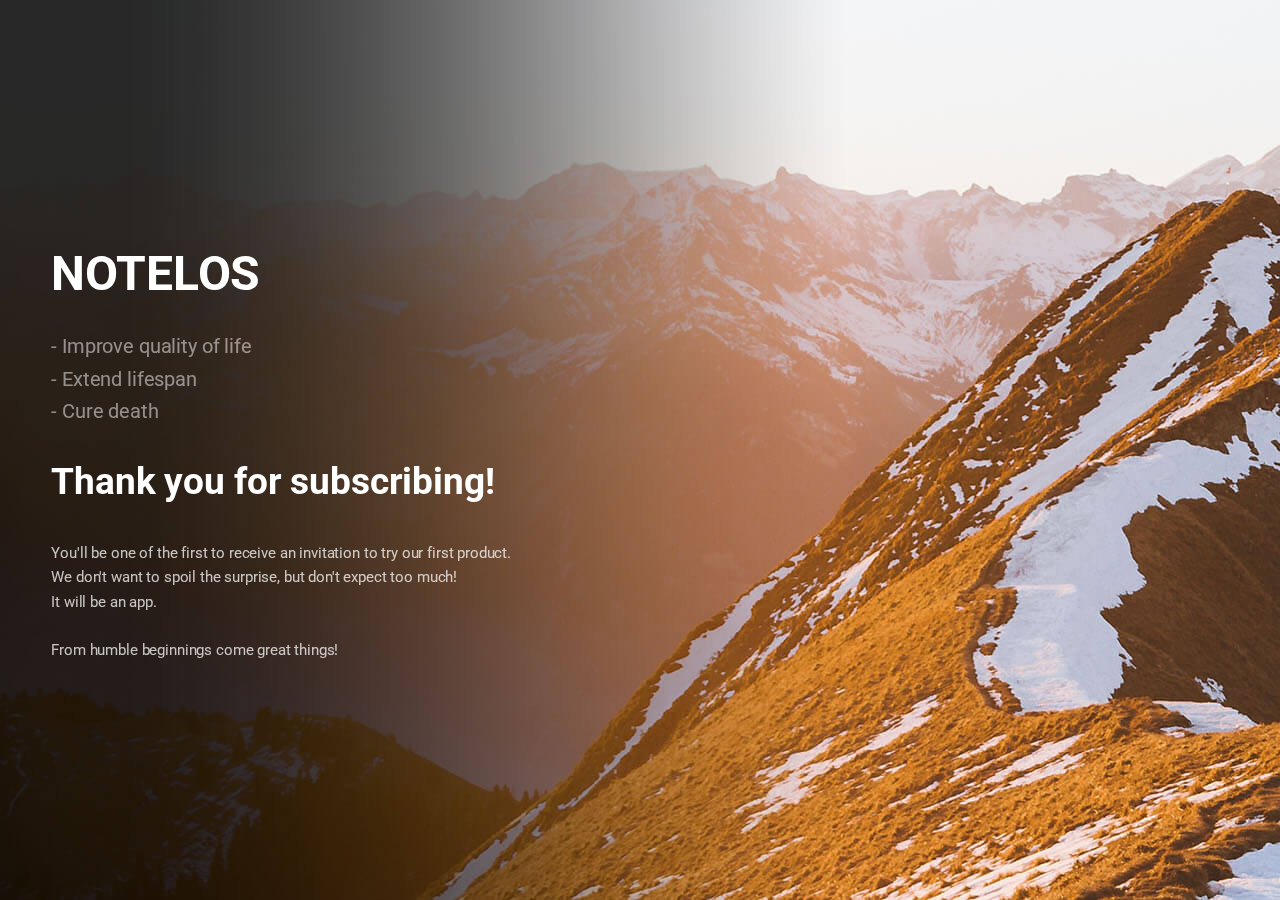
==== thankyou.html @ 8b754adb "First" ====
<!DOCTYPE HTML>
<html>
	<head>
		<title>Notelos</title>
		<meta charset="utf-8" />
		<meta name="viewport" content="width=device-width, initial-scale=1, user-scalable=no" />
		<!--[if lte IE 8]><script src="assets/js/ie/html5shiv.js"></script><![endif]-->
		<link rel="stylesheet" href="assets/css/main.css" />
		<!--[if lte IE 8]><link rel="stylesheet" href="assets/css/ie8.css" /><![endif]-->
		<!--[if lte IE 9]><link rel="stylesheet" href="assets/css/ie9.css" /><![endif]-->
	</head>
	
	<body>
		<!-- Header -->
			<header id="header" >
				<h1>NOTELOS</h1>
				<p> 
				- Improve quality of life<br>
				- Extend lifespan<br>
				- Cure death
				</p>
			</header>	
			
		<!-- Signup Form 
			<form id="signup-form" action="https://formspree.io/info@notelos.org" method="POST">
				<input type="text" name="name" id="email" placeholder="Email Address" />
				<input type="submit" value="Send" />
			</form>-->
			
			<h1>Thank you for subscribing!</h1>	
			<p>You'll be one of the first to receive an invitation to try our first product.<br>
			We don't want to spoil the surprise, but don't expect too much! <br>It will be an app. <br> <br>
			From humble beginnings come great things!
			</p>
			
		<!-- Scripts -->
			<!--[if lte IE 8]><script src="assets/js/ie/respond.min.js"></script><![endif]-->
			<script src="assets/js/thanks.js"></script>

	</body>
</html>
---- assets/css/main.css ----
@import url(font-awesome.min.css);
@import url("https://fonts.googleapis.com/css?family=Roboto:400,700");

/* Reset */

	html, body, div, span, applet, object, iframe, h1, h2, h3, h4, h5, h6, p, blockquote, pre, a, abbr, acronym, address, big, cite, code, del, dfn, em, img, ins, kbd, q, s, samp, small, strike, strong, sub, sup, tt, var, b, u, i, center, dl, dt, dd, ol, ul, li, fieldset, form, label, legend, table, caption, tbody, tfoot, thead, tr, th, td, article, aside, canvas, details, embed, figure, figcaption, footer, header, hgroup, menu, nav, output, ruby, section, summary, time, mark, audio, video {
		margin: 0;
		padding: 0;
		border: 0;
		font-size: 100%;
		font: inherit;
		vertical-align: baseline;
	}

	article, aside, details, figcaption, figure, footer, header, hgroup, menu, nav, section {
		display: block;
	}

	body {
		line-height: 1;
	}

	ol, ul {
		list-style: none;
	}

	blockquote, q {
		quotes: none;
	}

	blockquote:before, blockquote:after, q:before, q:after {
		content: '';
		content: none;
	}

	table {
		border-collapse: collapse;
		border-spacing: 0;
	}

	body {
		-webkit-text-size-adjust: none;
	}

/* Box Model */

	*, *:before, *:after {
		-moz-box-sizing: border-box;
		-webkit-box-sizing: border-box;
		box-sizing: border-box;
	}

/* Basic */

	@-ms-viewport {
		width: device-width;
	}

	body {
		-ms-overflow-style: scrollbar;
	}

	@media screen and (max-width: 480px) {

		html, body {
			min-width: 320px;
		}

	}

	html, body {
		height: 100%;
		overflow-x: hidden;
		width: 100%;
	}

		@media screen and (max-height: 640px) {

			html, body {
				height: auto;
				min-height: 100%;
			}

		}

	body {
		display: -moz-flex;
		display: -webkit-flex;
		display: -ms-flex;
		display: flex;
		-moz-flex-direction: column;
		-webkit-flex-direction: column;
		-ms-flex-direction: column;
		flex-direction: column;
		-moz-justify-content: center;
		-webkit-justify-content: center;
		-ms-justify-content: center;
		justify-content: center;
		background-color: #000;
		padding: 6em 4em 4em 4em;
	}

		body > * {
			position: relative;
			z-index: 2;
		}

		body.is-loading *, body.is-loading *:before, body.is-loading *:after {
			-moz-animation: none !important;
			-webkit-animation: none !important;
			-ms-animation: none !important;
			animation: none !important;
			-moz-transition: none !important;
			-webkit-transition: none !important;
			-ms-transition: none !important;
			transition: none !important;
		}

		@media screen and (max-width: 1680px) {

			body {
				padding: 6em 3.5em 3.5em 3.5em;
			}

		}

		@media screen and (max-width: 736px) {

			body {
				padding: 5em 2em 2em 2em;
			}

		}

		@media screen and (max-width: 360px) {

			body {
				padding: 5em 1.25em 1.25em 1.25em;
			}

		}

/* BG */

	#bg {
		-moz-transition: opacity 2s ease-in-out;
		-webkit-transition: opacity 2s ease-in-out;
		-ms-transition: opacity 2s ease-in-out;
		transition: opacity 2s ease-in-out;
		height: 100%;
		left: 0;
		opacity: 1;
		position: fixed;
		top: 0;
		width: 100%;
		z-index: 1;
	}

		#bg div {
			-moz-transition: opacity 3s ease, visibility 3s;
			-webkit-transition: opacity 3s ease, visibility 3s;
			-ms-transition: opacity 3s ease, visibility 3s;
			transition: opacity 3s ease, visibility 3s;
			background-size: cover;
			height: 100%;
			left: 0;
			opacity: 0;
			position: absolute;
			top: 0;
			visibility: hidden;
			width: 100%;
		}

			#bg div.visible {
				-moz-animation: bg 45s linear infinite;
				-webkit-animation: bg 45s linear infinite;
				-ms-animation: bg 45s linear infinite;
				animation: bg 45s linear infinite;
				opacity: 1;
				visibility: visible;
				z-index: 1;
			}

				#bg div.visible.top {
					z-index: 2;
				}

				@media screen and (max-width: 1280px) {

					#bg div.visible {
						-moz-animation: bg 29.25s linear infinite;
						-webkit-animation: bg 29.25s linear infinite;
						-ms-animation: bg 29.25s linear infinite;
						animation: bg 29.25s linear infinite;
					}

				}

				@media screen and (max-width: 736px) {

					#bg div.visible {
						-moz-animation: bg 18s linear infinite;
						-webkit-animation: bg 18s linear infinite;
						-ms-animation: bg 18s linear infinite;
						animation: bg 18s linear infinite;
					}

				}

			#bg div:only-child {
				-moz-animation-direction: alternate !important;
				-webkit-animation-direction: alternate !important;
				-ms-animation-direction: alternate !important;
				animation-direction: alternate !important;
			}

		body.is-loading #bg {
			opacity: 0;
		}

	@-moz-keyframes bg {
		0% {
			-moz-transform: translateX(0);
			-webkit-transform: translateX(0);
			-ms-transform: translateX(0);
			transform: translateX(0);
		}

		100% {
			-moz-transform: translateX(-25%);
			-webkit-transform: translateX(-25%);
			-ms-transform: translateX(-25%);
			transform: translateX(-25%);
		}
	}

	@-webkit-keyframes bg {
		0% {
			-moz-transform: translateX(0);
			-webkit-transform: translateX(0);
			-ms-transform: translateX(0);
			transform: translateX(0);
		}

		100% {
			-moz-transform: translateX(-25%);
			-webkit-transform: translateX(-25%);
			-ms-transform: translateX(-25%);
			transform: translateX(-25%);
		}
	}

	@-ms-keyframes bg {
		0% {
			-moz-transform: translateX(0);
			-webkit-transform: translateX(0);
			-ms-transform: translateX(0);
			transform: translateX(0);
		}

		100% {
			-moz-transform: translateX(-25%);
			-webkit-transform: translateX(-25%);
			-ms-transform: translateX(-25%);
			transform: translateX(-25%);
		}
	}

	@keyframes bg {
		0% {
			-moz-transform: translateX(0);
			-webkit-transform: translateX(0);
			-ms-transform: translateX(0);
			transform: translateX(0);
		}

		/*100% {
			-moz-transform: translateX(-25%);
			-webkit-transform: translateX(-25%);
			-ms-transform: translateX(-25%);
			transform: translateX(-25%);
		}*/
	}

/* Type */

	body, input, select, textarea {
		color: rgba(255, 255, 255, 0.75);
		font-family: "Roboto", sans-serif;
		font-size: 16pt;
		font-weight: 400;
		letter-spacing: -0.01em;
		line-height: 1.65em;
	}

		@media screen and (max-width: 1680px) {

			body, input, select, textarea {
				font-size: 12pt;
			}

		}

		@media screen and (max-width: 1280px) {

			body, input, select, textarea {
				font-size: 11pt;
			}

		}

		@media screen and (max-width: 980px) {

			body, input, select, textarea {
				font-size: 12pt;
			}

		}

		@media screen and (max-width: 736px) {

			body, input, select, textarea {
				font-size: 12pt;
			}

		}

		@media screen and (max-width: 480px) {

			body, input, select, textarea {
				font-size: 12pt;
			}

		}

	a {
		-moz-transition: border-bottom-color 0.2s ease, color 0.2s ease;
		-webkit-transition: border-bottom-color 0.2s ease, color 0.2s ease;
		-ms-transition: border-bottom-color 0.2s ease, color 0.2s ease;
		transition: border-bottom-color 0.2s ease, color 0.2s ease;
		border-bottom: dotted 1px rgba(255, 255, 255, 0.25);
		color: #1cb495;
		text-decoration: none;
	}

		a:hover {
			border-bottom-color: transparent;
			color: #1cb495 !important;
			text-decoration: none;
		}

	strong, b {
		color: #fff;
		font-weight: 700;
	}

	em, i {
		font-style: italic;
	}

	p {
		margin: 0 0 2em 0;
	}

	h1, h2, h3, h4, h5, h6 {
		color: #fff;
		font-weight: 700;
		line-height: 1em;
		margin: 0 0 1em 0;
	}

		h1 a, h2 a, h3 a, h4 a, h5 a, h6 a {
			color: inherit;
			text-decoration: none;
		}

	h1 {
		font-size: 2.5em;
		line-height: 1.25em;
	}

	h2 {
		font-size: 1.75em;
		line-height: 1.5em;
	}

	h3 {
		font-size: 1.35em;
		line-height: 1.5em;
	}

	h4 {
		font-size: 1.1em;
		line-height: 1.5em;
	}

	h5 {
		font-size: 0.9em;
		line-height: 1.5em;
	}

	h6 {
		font-size: 0.7em;
		line-height: 1.5em;
	}

	sub {
		font-size: 0.8em;
		position: relative;
		top: 0.5em;
	}

	sup {
		font-size: 0.8em;
		position: relative;
		top: -0.5em;
	}

	blockquote {
		border-left: solid 8px rgba(255, 255, 255, 0.35);
		font-style: italic;
		margin: 0 0 2em 0;
		padding: 0.5em 0 0.5em 2em;
	}

	code {
		background: rgba(255, 255, 255, 0.125);
		border-radius: 6px;
		border: solid 2px rgba(255, 255, 255, 0.35);
		font-family: "Courier New", monospace;
		font-size: 0.9em;
		margin: 0 0.25em;
		padding: 0.25em 0.65em;
	}

	pre {
		-webkit-overflow-scrolling: touch;
		font-family: "Courier New", monospace;
		font-size: 0.9em;
		margin: 0 0 2em 0;
	}

		pre code {
			display: block;
			line-height: 1.75em;
			padding: 1em 1.5em;
			overflow-x: auto;
		}

	hr {
		border: 0;
		border-bottom: solid 2px rgba(255, 255, 255, 0.35);
		margin: 2em 0;
	}

		hr.major {
			margin: 3em 0;
		}

/* Section/Article */

	section.special, article.special {
		text-align: center;
	}

	header p {
		color: rgba(255, 255, 255, 0.5);
		position: relative;
		margin: 0 0 1.5em 0;
	}

	header h2 + p {
		font-size: 1.25em;
		margin-top: -1em;
		line-height: 1.5em;
	}

	header h3 + p {
		font-size: 1.1em;
		margin-top: -0.8em;
		line-height: 1.5em;
	}

	header h4 + p,
	header h5 + p,
	header h6 + p {
		font-size: 0.9em;
		margin-top: -0.6em;
		line-height: 1.5em;
	}

	@media screen and (max-width: 980px) {

		header br {
			display: none;
		}

	}

	@media screen and (max-width: 736px) {

		header br {
			display: inline;
		}

	}

	@media screen and (max-width: 480px) {

		header br {
			display: none;
		}

	}

/* Icon */

	.icon {
		text-decoration: none;
		border-bottom: none;
		position: relative;
	}

		.icon:before {
			-moz-osx-font-smoothing: grayscale;
			-webkit-font-smoothing: antialiased;
			font-family: FontAwesome;
			font-style: normal;
			font-weight: normal;
			text-transform: none !important;
		}

		.icon > .label {
			display: none;
		}

/* List */

	ol {
		list-style: decimal;
		margin: 0 0 2em 0;
		padding-left: 1.25em;
	}

		ol li {
			padding-left: 0.25em;
		}

	ul {
		list-style: disc;
		margin: 0 0 2em 0;
		padding-left: 1em;
	}

		ul li {
			padding-left: 0.5em;
		}

		ul.icons {
			cursor: default;
			list-style: none;
			padding-left: 0;
		}

			ul.icons li {
				display: inline-block;
				padding: 0 1em 0 0;
			}

				ul.icons li:last-child {
					padding-right: 0;
				}

				ul.icons li .icon:before {
					font-size: 1.25em;
				}

				ul.icons li a {
					color: inherit;
				}

/* Form */

	form {
		margin: 0 0 2em 0;
	}

		form .message {
			text-decoration: none;
			-moz-transition: opacity 0.2s ease-in-out, -moz-transform 0.2s ease-in-out;
			-webkit-transition: opacity 0.2s ease-in-out, -webkit-transform 0.2s ease-in-out;
			-ms-transition: opacity 0.2s ease-in-out, -ms-transform 0.2s ease-in-out;
			transition: opacity 0.2s ease-in-out, transform 0.2s ease-in-out;
			-moz-transform: scale(1.05);
			-webkit-transform: scale(1.05);
			-ms-transform: scale(1.05);
			transform: scale(1.05);
			height: 2.75em;
			line-height: 2.75em;
			opacity: 0;
		}

			form .message:before {
				-moz-osx-font-smoothing: grayscale;
				-webkit-font-smoothing: antialiased;
				font-family: FontAwesome;
				font-style: normal;
				font-weight: normal;
				text-transform: none !important;
			}

			form .message:before {
				margin-right: 0.5em;
			}

			form .message.visible {
				-moz-transform: scale(1);
				-webkit-transform: scale(1);
				-ms-transform: scale(1);
				transform: scale(1);
				opacity: 1;
			}

			form .message.success {
				color: #1cb495;
			}

				form .message.success:before {
					content: '\f00c';
				}

			form .message.failure {
				color: #ff2361;
			}

				form .message.failure:before {
					content: '\f119';
				}

	label {
		color: #fff;
		display: block;
		font-size: 0.9em;
		font-weight: 700;
		margin: 0 0 1em 0;
	}

	@-moz-keyframes focus {
		0% {
			-moz-transform: scale(1);
			-webkit-transform: scale(1);
			-ms-transform: scale(1);
			transform: scale(1);
		}

		50% {
			-moz-transform: scale(1.025);
			-webkit-transform: scale(1.025);
			-ms-transform: scale(1.025);
			transform: scale(1.025);
		}

		100% {
			-moz-transform: scale(1);
			-webkit-transform: scale(1);
			-ms-transform: scale(1);
			transform: scale(1);
		}
	}

	@-webkit-keyframes focus {
		0% {
			-moz-transform: scale(1);
			-webkit-transform: scale(1);
			-ms-transform: scale(1);
			transform: scale(1);
		}

		50% {
			-moz-transform: scale(1.025);
			-webkit-transform: scale(1.025);
			-ms-transform: scale(1.025);
			transform: scale(1.025);
		}

		100% {
			-moz-transform: scale(1);
			-webkit-transform: scale(1);
			-ms-transform: scale(1);
			transform: scale(1);
		}
	}

	@-ms-keyframes focus {
		0% {
			-moz-transform: scale(1);
			-webkit-transform: scale(1);
			-ms-transform: scale(1);
			transform: scale(1);
		}

		50% {
			-moz-transform: scale(1.025);
			-webkit-transform: scale(1.025);
			-ms-transform: scale(1.025);
			transform: scale(1.025);
		}

		100% {
			-moz-transform: scale(1);
			-webkit-transform: scale(1);
			-ms-transform: scale(1);
			transform: scale(1);
		}
	}

	@keyframes focus {
		0% {
			-moz-transform: scale(1);
			-webkit-transform: scale(1);
			-ms-transform: scale(1);
			transform: scale(1);
		}

		50% {
			-moz-transform: scale(1.025);
			-webkit-transform: scale(1.025);
			-ms-transform: scale(1.025);
			transform: scale(1.025);
		}

		100% {
			-moz-transform: scale(1);
			-webkit-transform: scale(1);
			-ms-transform: scale(1);
			transform: scale(1);
		}
	}

	input[type="text"],
	input[type="password"],
	input[type="email"],
	select,
	textarea {
		-moz-appearance: none;
		-webkit-appearance: none;
		-ms-appearance: none;
		appearance: none;
		-moz-transform: scale(1);
		-webkit-transform: scale(1);
		-ms-transform: scale(1);
		transform: scale(1);
		-moz-transition: border-color 0.2s ease, background-color 0.2s ease;
		-webkit-transition: border-color 0.2s ease, background-color 0.2s ease;
		-ms-transition: border-color 0.2s ease, background-color 0.2s ease;
		transition: border-color 0.2s ease, background-color 0.2s ease;
		background-color: transparent;
		border-radius: 6px;
		border: none;
		border: solid 2px rgba(255, 255, 255, 0.35);
		color: inherit;
		display: block;
		outline: 0;
		padding: 0 1em;
		text-decoration: none;
		width: 100%;
	}

		input[type="text"]:invalid,
		input[type="password"]:invalid,
		input[type="email"]:invalid,
		select:invalid,
		textarea:invalid {
			box-shadow: none;
		}

		input[type="text"]:focus,
		input[type="password"]:focus,
		input[type="email"]:focus,
		select:focus,
		textarea:focus {
			-moz-animation: focus 0.1s;
			-webkit-animation: focus 0.1s;
			-ms-animation: focus 0.1s;
			animation: focus 0.1s;
			background-color: rgba(255, 255, 255, 0.125);
			border-color: #1cb495;
		}

	.select-wrapper {
		text-decoration: none;
		display: block;
		position: relative;
	}

		.select-wrapper:before {
			-moz-osx-font-smoothing: grayscale;
			-webkit-font-smoothing: antialiased;
			font-family: FontAwesome;
			font-style: normal;
			font-weight: normal;
			text-transform: none !important;
		}

		.select-wrapper:before {
			color: rgba(255, 255, 255, 0.35);
			content: '\f078';
			display: block;
			height: 2.75em;
			line-height: 2.75em;
			pointer-events: none;
			position: absolute;
			right: 0;
			text-align: center;
			top: 0;
			width: 2.75em;
		}

		.select-wrapper select::-ms-expand {
			display: none;
		}

	input[type="text"],
	input[type="password"],
	input[type="email"],
	select {
		height: 2.75em;
	}

	textarea {
		padding: 0.75em 1em;
	}

	input[type="checkbox"],
	input[type="radio"] {
		-moz-appearance: none;
		-webkit-appearance: none;
		-ms-appearance: none;
		appearance: none;
		display: block;
		float: left;
		margin-right: -2em;
		opacity: 0;
		width: 1em;
		z-index: -1;
	}

		input[type="checkbox"] + label,
		input[type="radio"] + label {
			text-decoration: none;
			color: rgba(255, 255, 255, 0.75);
			cursor: pointer;
			display: inline-block;
			font-size: 1em;
			font-weight: 400;
			padding-left: 2.4em;
			padding-right: 0.75em;
			position: relative;
		}

			input[type="checkbox"] + label:before,
			input[type="radio"] + label:before {
				-moz-osx-font-smoothing: grayscale;
				-webkit-font-smoothing: antialiased;
				font-family: FontAwesome;
				font-style: normal;
				font-weight: normal;
				text-transform: none !important;
			}

			input[type="checkbox"] + label:before,
			input[type="radio"] + label:before {
				background: rgba(255, 255, 255, 0.125);
				border-radius: 6px;
				border: solid 2px rgba(255, 255, 255, 0.35);
				content: '';
				display: inline-block;
				height: 1.65em;
				left: 0;
				line-height: 1.58125em;
				position: absolute;
				text-align: center;
				top: 0;
				width: 1.65em;
			}

		input[type="checkbox"]:checked + label:before,
		input[type="radio"]:checked + label:before {
			background: #1cb495;
			border-color: #1cb495;
			color: #ffffff;
			content: '\f00c';
		}

		input[type="checkbox"]:focus + label:before,
		input[type="radio"]:focus + label:before {
			border-color: #1cb495;
			box-shadow: 0 0 0 2px #1cb495;
		}

	input[type="checkbox"] + label:before {
		border-radius: 6px;
	}

	input[type="radio"] + label:before {
		border-radius: 100%;
	}

	::-webkit-input-placeholder {
		color: rgba(255, 255, 255, 0.5) !important;
		opacity: 1.0;
	}

	:-moz-placeholder {
		color: rgba(255, 255, 255, 0.5) !important;
		opacity: 1.0;
	}

	::-moz-placeholder {
		color: rgba(255, 255, 255, 0.5) !important;
		opacity: 1.0;
	}

	:-ms-input-placeholder {
		color: rgba(255, 255, 255, 0.5) !important;
		opacity: 1.0;
	}

	.formerize-placeholder {
		color: rgba(255, 255, 255, 0.5) !important;
		opacity: 1.0;
	}

/* Button */

	input[type="submit"],
	input[type="reset"],
	input[type="button"],
	button,
	.button {
		-moz-appearance: none;
		-webkit-appearance: none;
		-ms-appearance: none;
		appearance: none;
		-moz-transition: background-color 0.2s ease-in-out, color 0.2s ease-in-out, opacity 0.2s ease-in-out;
		-webkit-transition: background-color 0.2s ease-in-out, color 0.2s ease-in-out, opacity 0.2s ease-in-out;
		-ms-transition: background-color 0.2s ease-in-out, color 0.2s ease-in-out, opacity 0.2s ease-in-out;
		transition: background-color 0.2s ease-in-out, color 0.2s ease-in-out, opacity 0.2s ease-in-out;
		background-color: #1cb495;
		border-radius: 6px;
		border: 0;
		color: #ffffff !important;
		cursor: pointer;
		display: inline-block;
		font-weight: 700;
		height: 2.75em;
		line-height: 2.75em;
		padding: 0 1.125em;
		text-align: center;
		text-decoration: none;
		white-space: nowrap;
	}

		input[type="submit"]:hover,
		input[type="reset"]:hover,
		input[type="button"]:hover,
		button:hover,
		.button:hover {
			background-color: #1fcaa7;
		}

		input[type="submit"]:active,
		input[type="reset"]:active,
		input[type="button"]:active,
		button:active,
		.button:active {
			background-color: #199e83;
		}

		input[type="submit"].disabled, input[type="submit"]:disabled,
		input[type="reset"].disabled,
		input[type="reset"]:disabled,
		input[type="button"].disabled,
		input[type="button"]:disabled,
		button.disabled,
		button:disabled,
		.button.disabled,
		.button:disabled {
			opacity: 0.5;
		}

		@media screen and (max-width: 480px) {

			input[type="submit"],
			input[type="reset"],
			input[type="button"],
			button,
			.button {
				padding: 0;
			}

		}

/* Header */

	#header h1 {
		font-size: 3.25em;
		margin: 0 0 0.55em 0;
	}

	#header p {
		font-size: 1.35em;
		line-height: 1.65em;
	}

	#header a {
		color: inherit;
	}

	@media screen and (max-width: 736px) {

		#header h1 {
			font-size: 2em;
		}

		#header p {
			font-size: 1em;
		}

	}

	@media screen and (max-width: 480px) {

		#header {
			margin: 0 0 1em 0;
		}

	}

/* Signup Form */

	#signup-form {
		display: -moz-flex;
		display: -webkit-flex;
		display: -ms-flex;
		display: flex;
		position: relative;
	}

		#signup-form input[type="text"],
		#signup-form input[type="password"],
		#signup-form input[type="email"] {
			width: 18em;
		}

		#signup-form > * {
			margin: 0 0 0 1em;
		}

		#signup-form > :first-child {
			margin: 0 0 0 0;
		}

		@media screen and (max-width: 480px) {

			#signup-form {
				-moz-flex-direction: column;
				-webkit-flex-direction: column;
				-ms-flex-direction: column;
				flex-direction: column;
			}

				#signup-form input[type="type"],
				#signup-form input[type="password"],
				#signup-form input[type="email"] {
					width: 100%;
				}

				#signup-form > * {
					margin: 1.25em 0 0 0;
				}

				#signup-form .message {
					bottom: -1.5em;
					font-size: 0.9em;
					height: 1em;
					left: 0;
					line-height: inherit;
					margin-top: 0;
					position: absolute;
				}

		}

/* Footer */

	#footer {
		-moz-transition: opacity 0.5s ease-in-out;
		-webkit-transition: opacity 0.5s ease-in-out;
		-ms-transition: opacity 0.5s ease-in-out;
		transition: opacity 0.5s ease-in-out;
		bottom: 4em;
		color: rgba(255, 255, 255, 0.5);
		left: 4em;
		opacity: 0.5;
		position: absolute;
	}

		#footer .icons {
			margin: 0 0 0.5em 0;
		}

		#footer .copyright {
			font-size: 0.8em;
			list-style: none;
			padding: 0;
		}

			#footer .copyright li {
				border-left: solid 1px rgba(255, 255, 255, 0.25);
				display: inline-block;
				line-height: 1em;
				margin: 0 0 0 0.75em;
				padding: 0 0 0 0.75em;
			}

				#footer .copyright li:first-child {
					border-left: 0;
					margin-left: 0;
					padding-left: 0;
				}

			#footer .copyright a {
				color: inherit;
			}

		#footer:hover {
			opacity: 1;
		}

		#footer > :last-child {
			margin-bottom: 0;
		}

		@media screen and (max-width: 1680px) {

			#footer {
				bottom: 3.5em;
				left: 3.5em;
			}

		}

		@media screen and (max-width: 736px) {

			#footer {
				bottom: 2em;
				left: 2em;
			}

		}

		@media screen and (max-width: 360px) {

			#footer {
				bottom: 1.25em;
				left: 1.25em;
			}

		}

		@media screen and (max-height: 640px) {

			#footer {
				bottom: auto;
				left: auto;
				margin: 1em 0 0 0;
				position: relative;
			}

		}
---- assets/css/ie8.css ----
/*
	Eventually by Pixelarity
	pixelarity.com | hello@pixelarity.com
	License: pixelarity.com/license
*/

/* BG */

	#bg {
		-ms-filter: "progid:DXImageTransform.Microsoft.Alpha(Opacity=25)";
	}

/* Type */

	body, input, select, textarea {
		color: #fff;
	}

/* Form */

	input[type="text"],
	input[type="password"],
	input[type="email"],
	select,
	textarea {
		border: solid 2px #fff;
	}
---- assets/css/ie9.css ----
/*
	Eventually by Pixelarity
	pixelarity.com | hello@pixelarity.com
	License: pixelarity.com/license
*/

/* Signup Form */

	#signup-form > * {
		display: inline-block;
		vertical-align: top;
	}
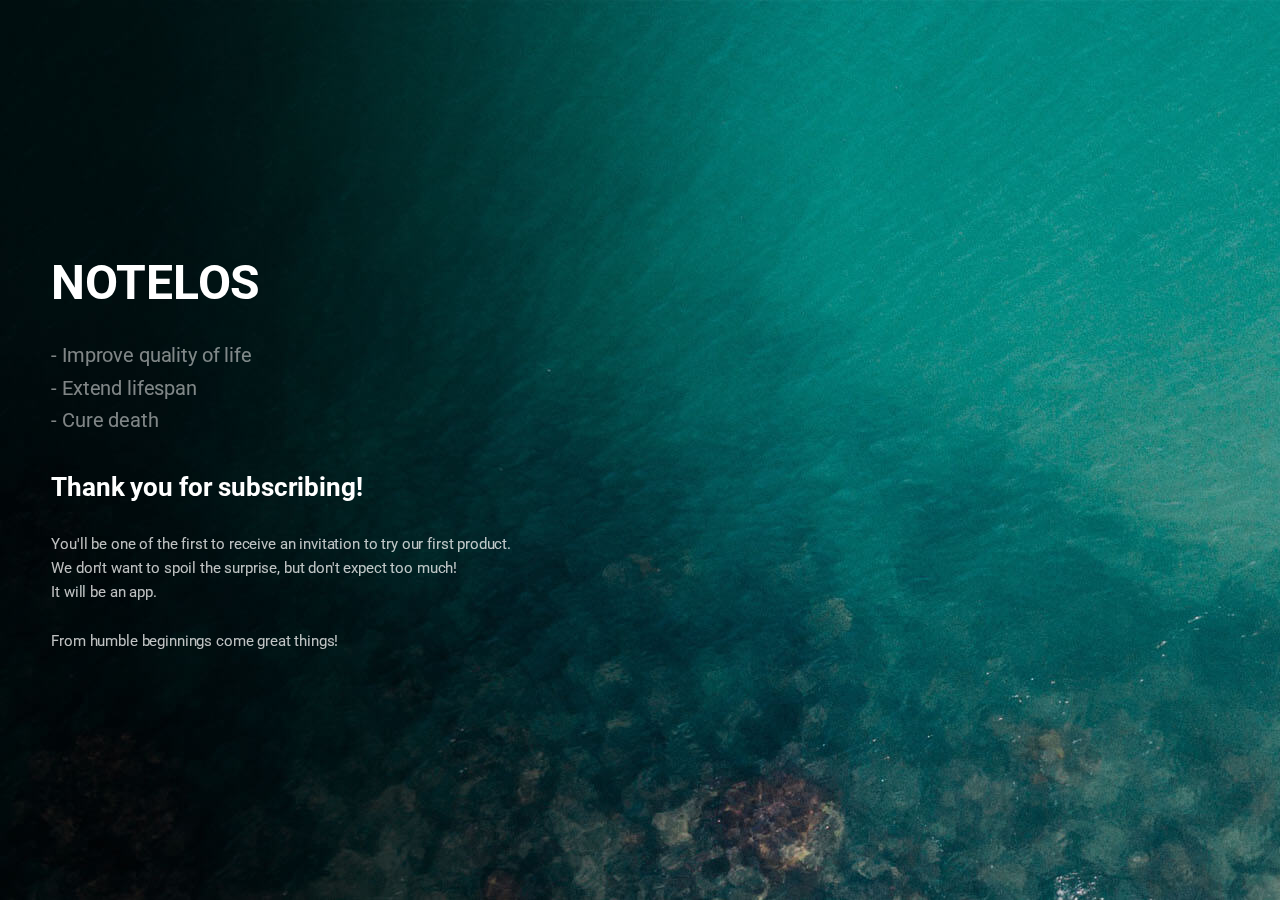
==== commit b72fad5f: "Thank you added" ====
--- a/thankyou.html
+++ b/thankyou.html
@@ -27,7 +27,7 @@
 				<input type="submit" value="Send" />
 			</form>-->
 			
-			<h1>Thank you for subscribing!</h1>	
+			<h2>Thank you for subscribing!</h2>	
 			<p>You'll be one of the first to receive an invitation to try our first product.<br>
 			We don't want to spoil the surprise, but don't expect too much! <br>It will be an app. <br> <br>
 			From humble beginnings come great things!
